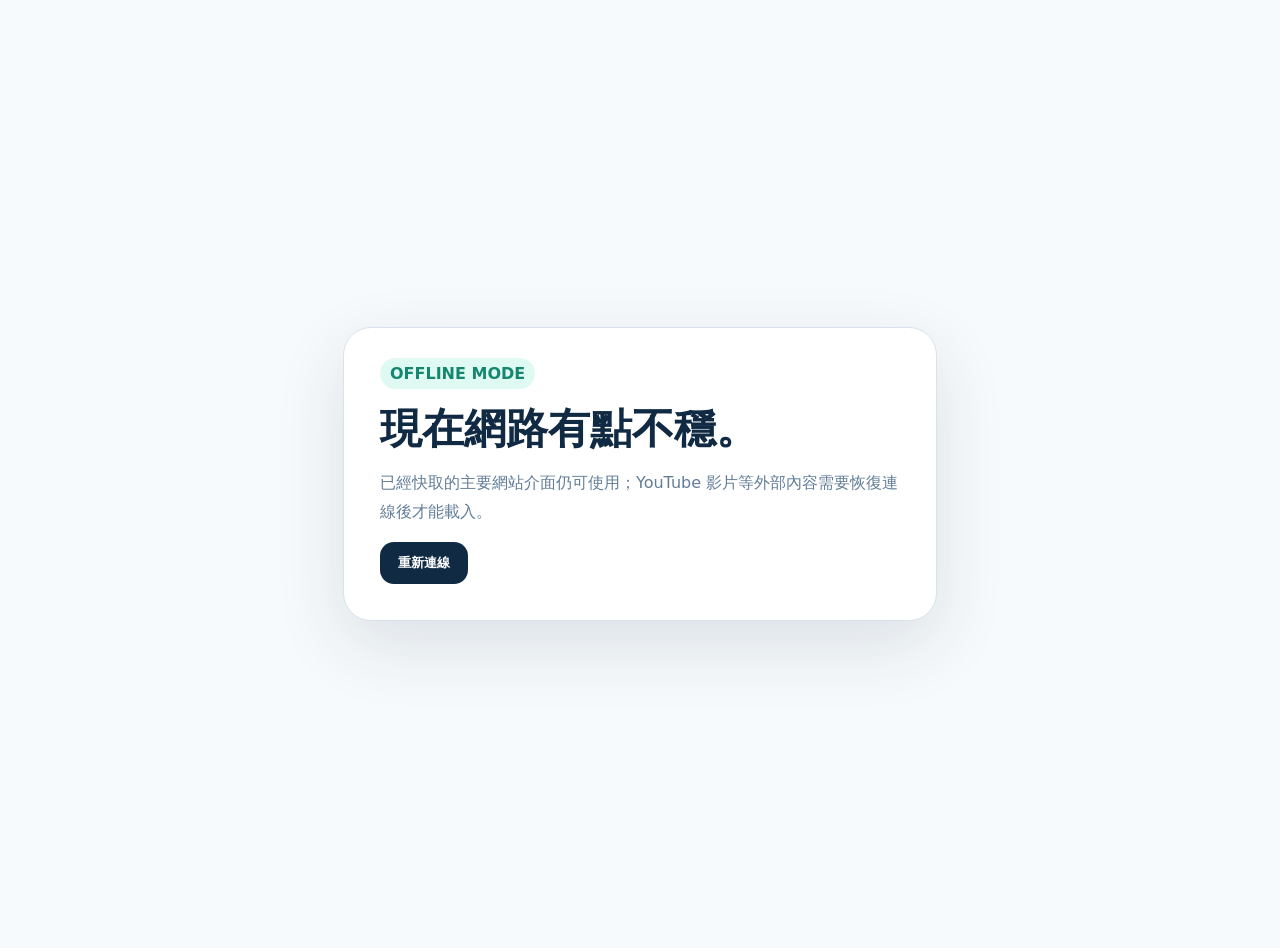
==== offline.html @ 748eb7c5 "Add files via upload" ====
<!doctype html>
<html lang="zh-Hant">
<head>
<meta charset="utf-8"><meta name="viewport" content="width=device-width,initial-scale=1">
<meta name="theme-color" content="#102A43"><title>目前離線｜輔科舞告賀</title>
<style>
body{margin:0;font-family:system-ui,-apple-system,"Noto Sans TC",sans-serif;background:#F7FAFC;color:#102A43;display:grid;place-items:center;min-height:100vh;padding:24px}
main{max-width:520px;background:white;border:1px solid #D9E2EC;border-radius:28px;padding:36px;box-shadow:0 24px 70px rgba(16,42,67,.12)}
mark{background:#DFFAF2;color:#16866F;border-radius:999px;padding:6px 10px;font-weight:800}
h1{font-size:42px;line-height:1.15;margin:22px 0 14px}p{color:#627D98;line-height:1.8}
button{border:0;border-radius:14px;padding:12px 18px;background:#102A43;color:white;font-weight:800;cursor:pointer}
</style>
</head>
<body><main><mark>OFFLINE MODE</mark><h1>現在網路有點不穩。</h1><p>已經快取的主要網站介面仍可使用；YouTube 影片等外部內容需要恢復連線後才能載入。</p><button onclick="location.reload()">重新連線</button></main></body>
</html>
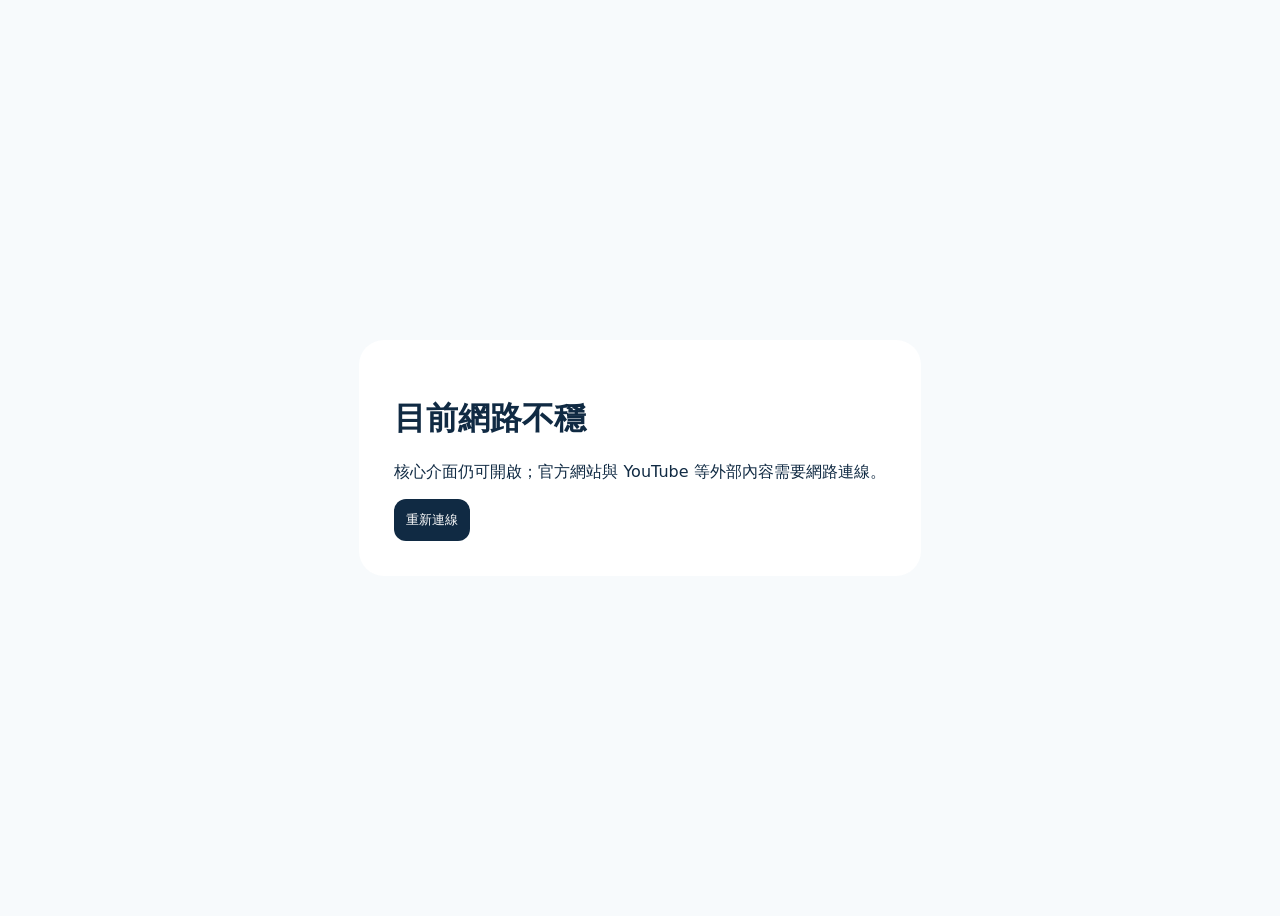
==== commit 497fb8b3: "Add files via upload" ====
--- a/offline.html
+++ b/offline.html
@@ -1,15 +1 @@
-<!doctype html>
-<html lang="zh-Hant">
-<head>
-<meta charset="utf-8"><meta name="viewport" content="width=device-width,initial-scale=1">
-<meta name="theme-color" content="#102A43"><title>目前離線｜輔科舞告賀</title>
-<style>
-body{margin:0;font-family:system-ui,-apple-system,"Noto Sans TC",sans-serif;background:#F7FAFC;color:#102A43;display:grid;place-items:center;min-height:100vh;padding:24px}
-main{max-width:520px;background:white;border:1px solid #D9E2EC;border-radius:28px;padding:36px;box-shadow:0 24px 70px rgba(16,42,67,.12)}
-mark{background:#DFFAF2;color:#16866F;border-radius:999px;padding:6px 10px;font-weight:800}
-h1{font-size:42px;line-height:1.15;margin:22px 0 14px}p{color:#627D98;line-height:1.8}
-button{border:0;border-radius:14px;padding:12px 18px;background:#102A43;color:white;font-weight:800;cursor:pointer}
-</style>
-</head>
-<body><main><mark>OFFLINE MODE</mark><h1>現在網路有點不穩。</h1><p>已經快取的主要網站介面仍可使用；YouTube 影片等外部內容需要恢復連線後才能載入。</p><button onclick="location.reload()">重新連線</button></main></body>
-</html>+<!doctype html><html lang="zh-Hant"><meta charset="utf-8"><meta name="viewport" content="width=device-width"><title>離線｜輔科舞告賀</title><style>body{font-family:system-ui;background:#f7fafc;color:#102a43;display:grid;place-items:center;min-height:100vh}main{max-width:500px;padding:35px;background:white;border-radius:25px}button{padding:12px;border:0;border-radius:12px;background:#102a43;color:white}</style><main><h1>目前網路不穩</h1><p>核心介面仍可開啟；官方網站與 YouTube 等外部內容需要網路連線。</p><button onclick="location.reload()">重新連線</button></main></html>
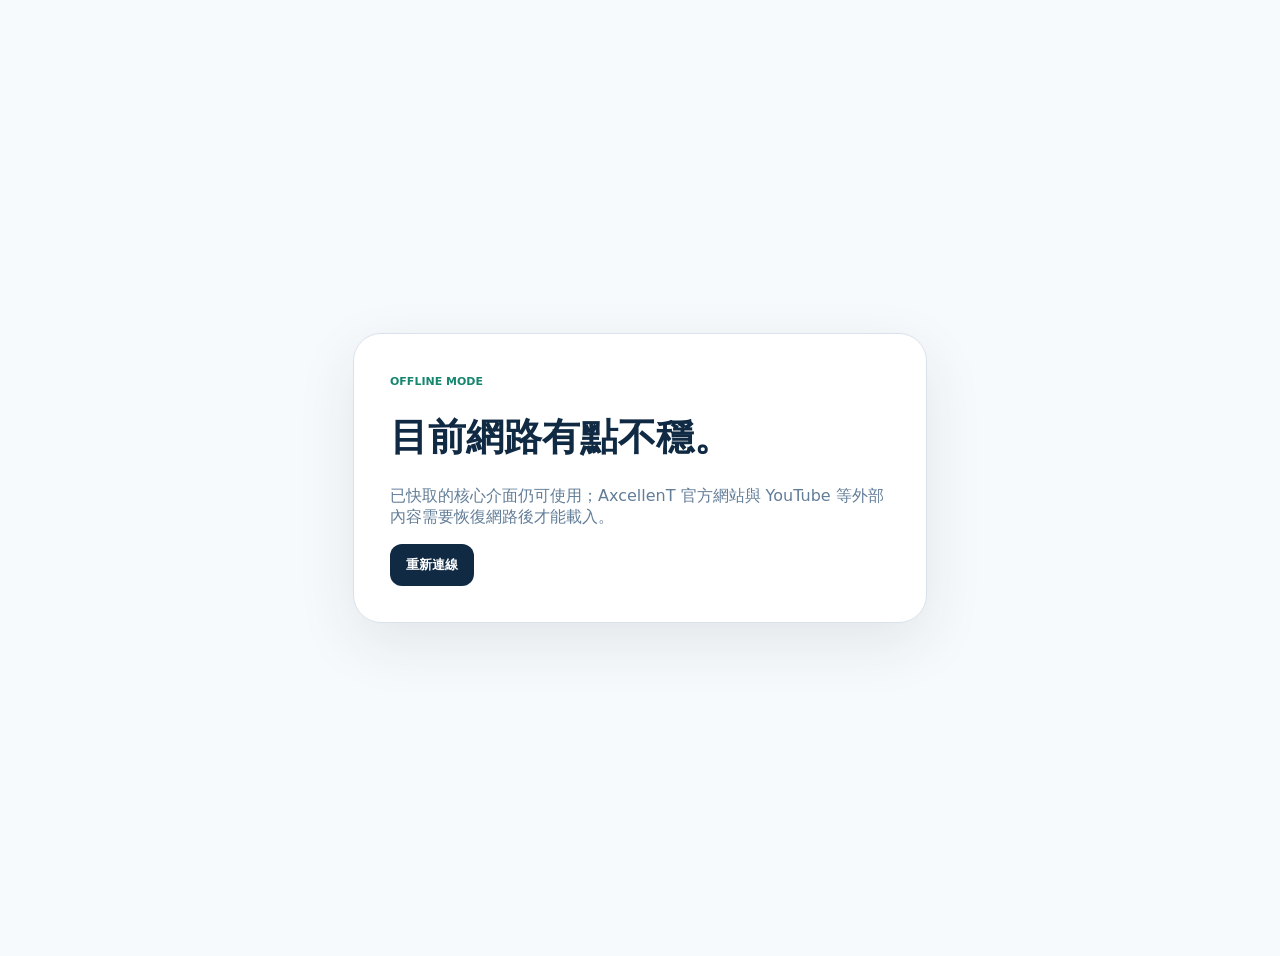
==== commit 7098a952: "Add files via upload" ====
--- a/offline.html
+++ b/offline.html
@@ -1 +1 @@
-<!doctype html><html lang="zh-Hant"><meta charset="utf-8"><meta name="viewport" content="width=device-width"><title>離線｜輔科舞告賀</title><style>body{font-family:system-ui;background:#f7fafc;color:#102a43;display:grid;place-items:center;min-height:100vh}main{max-width:500px;padding:35px;background:white;border-radius:25px}button{padding:12px;border:0;border-radius:12px;background:#102a43;color:white}</style><main><h1>目前網路不穩</h1><p>核心介面仍可開啟；官方網站與 YouTube 等外部內容需要網路連線。</p><button onclick="location.reload()">重新連線</button></main></html>+<!doctype html><html lang="zh-Hant"><head><meta charset="utf-8"><meta name="viewport" content="width=device-width"><meta name="theme-color" content="#102A43"><title>離線｜輔科舞告賀</title><style>body{font-family:system-ui,-apple-system,sans-serif;background:#f7fafc;color:#102a43;display:grid;place-items:center;min-height:100vh;padding:20px}main{max-width:500px;background:white;border:1px solid #d9e2ec;border-radius:28px;padding:36px;box-shadow:0 20px 60px #102a4318}span{font-size:11px;color:#16866f;font-weight:900}h1{font-size:38px;line-height:1.2}p{color:#627d98}button{border:0;border-radius:12px;background:#102a43;color:white;padding:12px 16px;font-weight:800}</style></head><body><main><span>OFFLINE MODE</span><h1>目前網路有點不穩。</h1><p>已快取的核心介面仍可使用；AxcellenT 官方網站與 YouTube 等外部內容需要恢復網路後才能載入。</p><button onclick="location.reload()">重新連線</button></main></body></html>
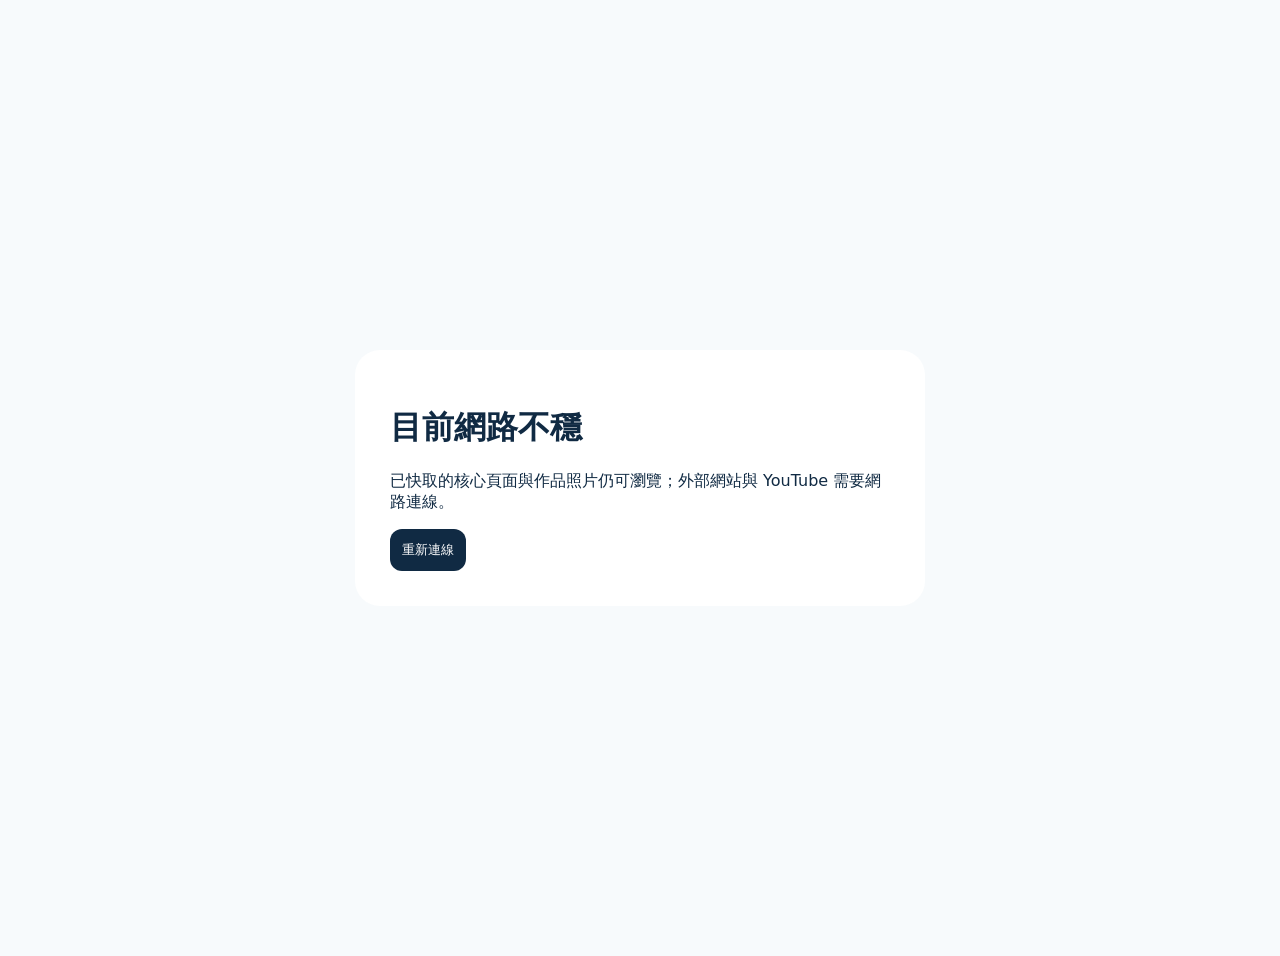
==== commit f34ec94c: "Add files via upload" ====
--- a/offline.html
+++ b/offline.html
@@ -1 +1 @@
-<!doctype html><html lang="zh-Hant"><head><meta charset="utf-8"><meta name="viewport" content="width=device-width"><meta name="theme-color" content="#102A43"><title>離線｜輔科舞告賀</title><style>body{font-family:system-ui,-apple-system,sans-serif;background:#f7fafc;color:#102a43;display:grid;place-items:center;min-height:100vh;padding:20px}main{max-width:500px;background:white;border:1px solid #d9e2ec;border-radius:28px;padding:36px;box-shadow:0 20px 60px #102a4318}span{font-size:11px;color:#16866f;font-weight:900}h1{font-size:38px;line-height:1.2}p{color:#627d98}button{border:0;border-radius:12px;background:#102a43;color:white;padding:12px 16px;font-weight:800}</style></head><body><main><span>OFFLINE MODE</span><h1>目前網路有點不穩。</h1><p>已快取的核心介面仍可使用；AxcellenT 官方網站與 YouTube 等外部內容需要恢復網路後才能載入。</p><button onclick="location.reload()">重新連線</button></main></body></html>+<!doctype html><html lang="zh-Hant"><meta charset="utf-8"><meta name="viewport" content="width=device-width"><title>離線｜輔科舞告賀</title><style>body{font-family:system-ui;background:#f7fafc;color:#102a43;display:grid;place-items:center;min-height:100vh;padding:20px}main{max-width:500px;background:white;padding:35px;border-radius:25px}button{padding:12px;border:0;border-radius:12px;background:#102a43;color:white}</style><main><h1>目前網路不穩</h1><p>已快取的核心頁面與作品照片仍可瀏覽；外部網站與 YouTube 需要網路連線。</p><button onclick="location.reload()">重新連線</button></main></html>
